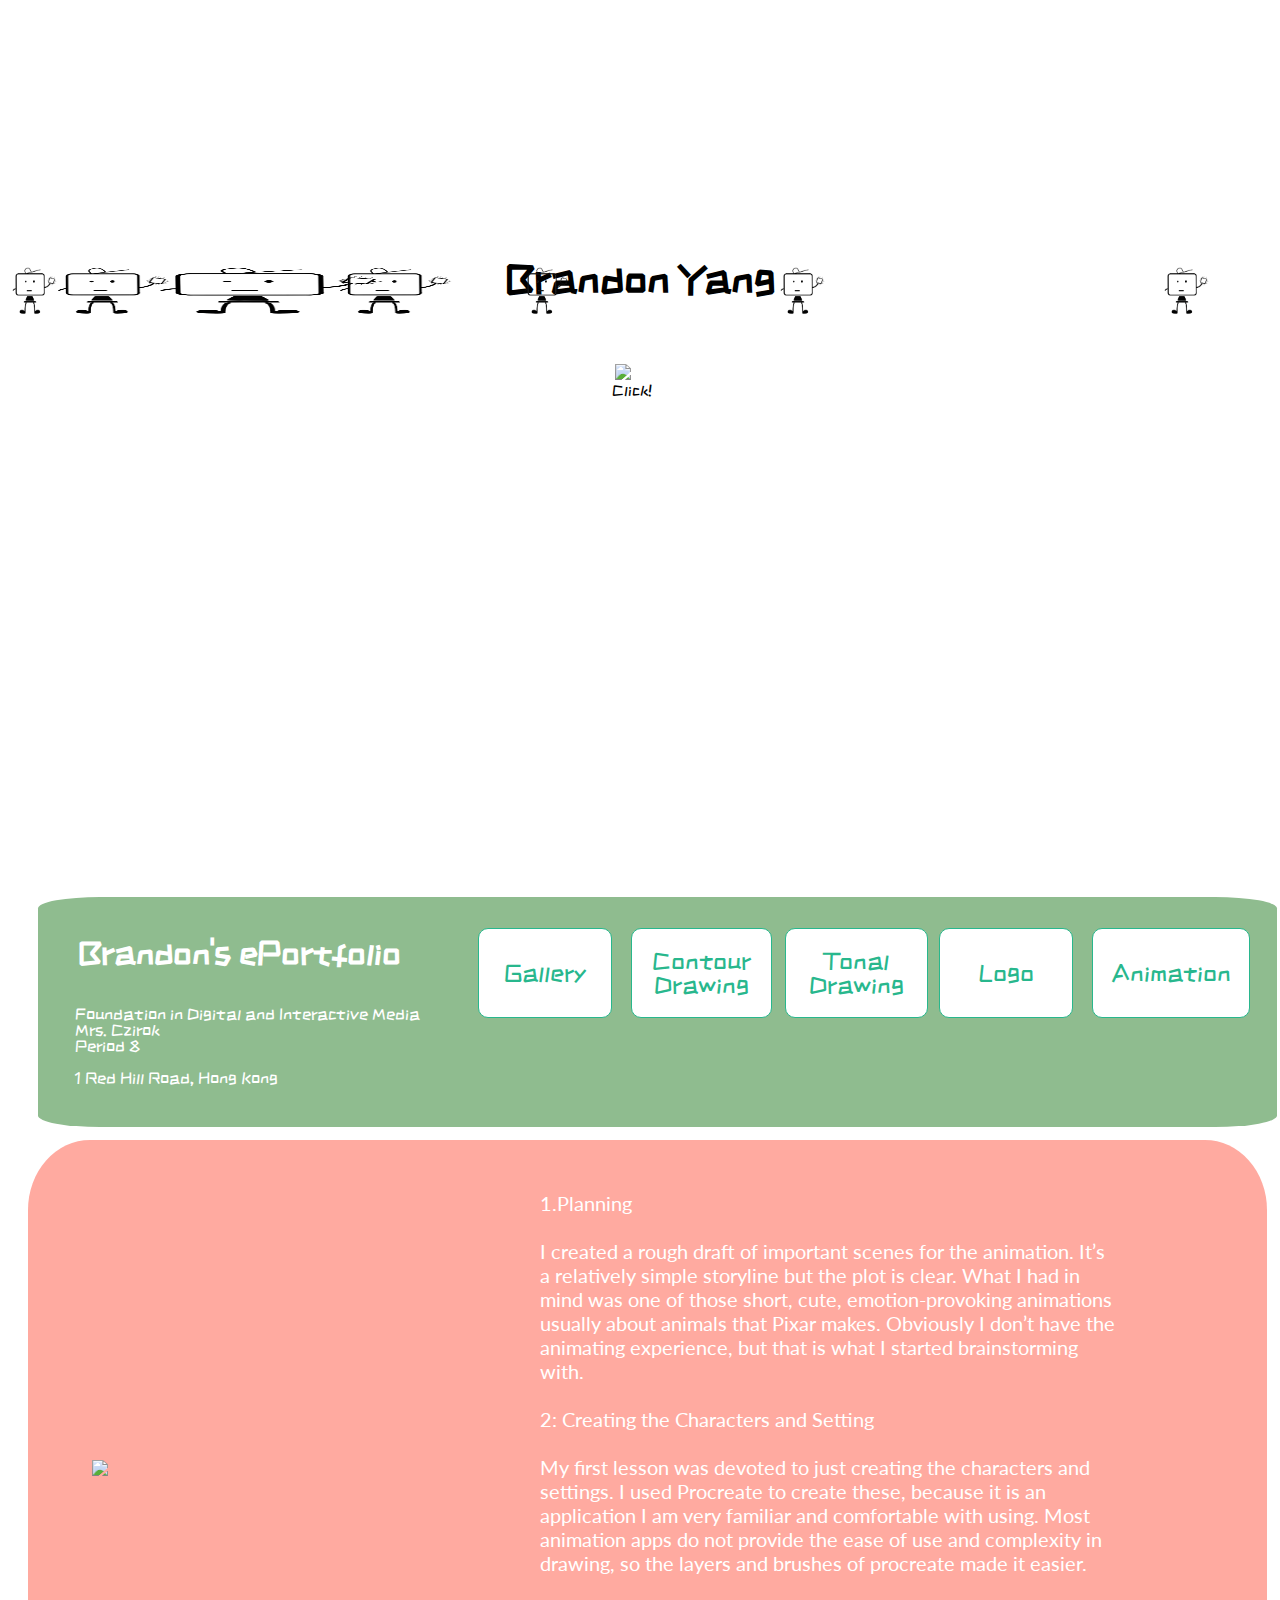
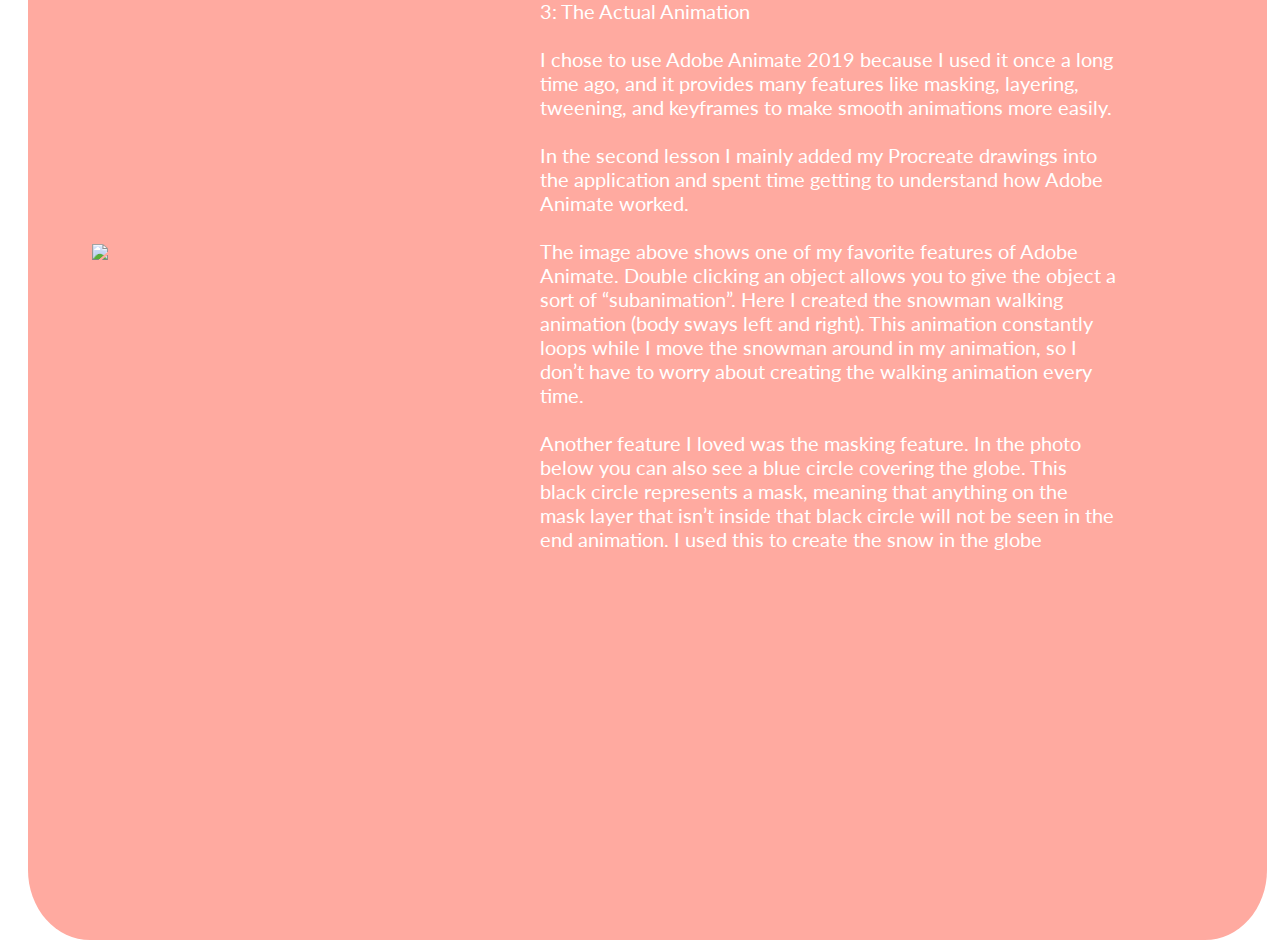
==== animation.html @ 9180cc51 "qf" ====
<!DOCTYPE html>
<html lang="en">

<head>
    <meta charset="UTF-8">
    <title>Brandon's Portfolio</title>

    <link rel="stylesheet" href="css/style.css">


</head>

<body>
    <div id="top">
        <img id="logo" class="logo" src="logo.png" width=50px; height=50px;>
        <img id="logo1" class="logo" src="logo.png" width=50px; height=50px;>
        <img id="logo2" class="logo" src="logo.png" width=50px; height=50px;>
        <img id="logo3" class="logo" src="logo.png" width=50px; height=50px;>
        <img id="logo5" class="logo" src="logo.png" width=50px; height=50px;>
        <img id="logo6" class="logo" src="logo.png" width=50px; height=50px;>
        <img id="logo7" class="logo" src="logo.png" width=50px; height=50px;>


        <h1 id="name">Brandon Yang</h1>

        <a href=#page><img id="arrow" src="https://image.flaticon.com/icons/svg/26/26037.svg"></a>
        <p id=description>Click!</p>


    </div>

    <div id="page">
        <br>
        <div id="header">
            <br>
            <h1 id="mainheader">Brandon's ePortfolio</h1>
            <a href="gallery.html#page"><button onclick="location.href = contour.html;" id="button_one" class="bttn-unite bttn-lg bttn-success" style="font-family:ZCOOL KuaiLe">Gallery</button></a>
          <a href="contour.html#page">  <button id="button_two" class="butts bttn-unite bttn-lg bttn-success" style="font-family:ZCOOL KuaiLe">Contour <br>Drawing</button></a>
            <a href="tonal.html#page"><button id="button_three" class="butts bttn-unite bttn-lg bttn-success" style="font-family:ZCOOL KuaiLe">Tonal <br>Drawing</button></a>
            <a href="logo.html#page"><button id="button_four" class="butts bttn-unite bttn-lg bttn-success" style="font-family:ZCOOL KuaiLe">Logo</button></a>
          <a href="animation.html#page">  <button id="button_five" class="butts bttn-unite bttn-lg bttn-success" style="font-family:ZCOOL KuaiLe">Animation</button></a>
            <br>
            <p id="subheader">Foundation in Digital and Interactive Media<br>Mrs. Czirok<br>Period 8<br><br>1 Red Hill Road, Hong Kong</p>

        </div>


<div id=animationpage>
<iframe id="video" width="560" height="315" src="https://www.youtube.com/embed/IBfqS9n9f0I" frameborder="0" allow="accelerometer; autoplay; encrypted-media; gyroscope; picture-in-picture" allowfullscreen></iframe>
<img id="animation1" style="margin-top:25%;width:30%;" src=images/animation1.png>
<img id="animation2" style="margin-top:55%;width:30%;" src=images/animation2.png>

        <p id="desc">1.Planning<br><br>I created a rough draft of important scenes for the animation. It’s a relatively simple storyline but
the plot is clear. What I had in mind was one of those short, cute, emotion-provoking animations
usually about animals that Pixar makes. Obviously I don’t have the animating experience, but
that is what I started brainstorming with.<br><br>
2: Creating the Characters and Setting<br><br>
My first lesson was devoted to just creating the characters and settings. I used Procreate to
create these, because it is an application I am very familiar and comfortable with using. Most
animation apps do not provide the ease of use and complexity in drawing, so the layers and
brushes of procreate made it easier.<br><br>
3: The Actual Animation<br><br>
I chose to use Adobe Animate 2019 because I used it once a long time ago, and it provides
many features like masking, layering, tweening, and keyframes to make smooth animations
more easily.<br><br>
In the second lesson I mainly added my Procreate drawings into the application and spent time
getting to understand how Adobe Animate worked.<br><br>
The image above shows one of my favorite features of Adobe Animate. Double clicking an
object allows you to give the object a sort of “subanimation”. Here I created the snowman
walking animation (body sways left and right). This animation constantly loops while I move the
snowman around in my animation, so I don’t have to worry about creating the walking animation
every time.<br><br>
Another feature I loved was the masking feature. In the photo below you can also see a blue
circle covering the globe. This black circle represents a mask, meaning that anything on the
mask layer that isn’t inside that black circle will not be seen in the end animation. I used this to
create the snow in the globe

</p>
</div>



    </div>



</body>





</html>
---- css/style.css ----
@import url('https://fonts.googleapis.com/css?family=Lato|Montserrat|Raleway|ZCOOL+KuaiLe|Dokdo');

@font-face {
    font-family: "hacked";
    src: url("fonts/hacked.woff") format("woff")
}

#button_one {
    margin-left: 6%;
    padding: 32px 25px 32px 25px;
    position: absolute;
    margin-top: 1%;
}


#button_two {
    margin-left: 18%;
    padding: 20px 20px 20px 20px;
    position: absolute;
    margin-top: 1%;
}

#button_three {
    margin-left: 30%;
    padding: 20px 23px 20px 23px;
    position: absolute;
    margin-top: 1%;
}

#button_four {
    margin-left: 42%;
    padding: 32px 38px 32px 38px;
    position: absolute;
    margin-top: 1%;
}

#button_five {
    margin-left: 54%;
    padding: 32px 18px 32px 18px;
    position: absolute;
    margin-top: 1%;

}


body {
    background-image: url("https://ak0.picdn.net/shutterstock/videos/31208530/thumb/1.jpg");
}

#name {
    font-family: ZCOOL KuaiLe;
    text-align: center;
    margin-top: 20.5%;
    font-size: 40px;
}

#arrow {
    margin-left: 48%;
    margin-top: 3%;
    width: 50px;
}

#top {
    height: 600px;
}

#mainheader {
    font-family: ZCOOL KuaiLe;
    margin-Left: 40px;

    display: inline-block;
    color: white;
}

#description{
  font-family: ZCOOL KuaiLe;
text-align:center;margin-right:1.3%;font-size:15px;margin-top:-0.1%;
}

#desc{
  font-family: Lato;
  color:white;
  position:absolute;
  margin-top:4%;
  margin-left:40%;
  font-size:20px;
  width:45%;

}

#contour{
  position:absolute;
  margin-left:5%;
  margin-top:3%;
}

#tonalpage{
  width:98%;
  margin-left:1.6%;
  border-radius:5%;
  margin-top:1%;
  height:160%;
  background-color:#ffaaa0;
}

#logopage{
  width:98%;
  margin-left:1.6%;
  border-radius:5%;
  margin-top:1%;
  height:140%;
  background-color:#ffaaa0;
}

#logo{
  position:absolute;
  margin-left:3%;
  margin-top:50px;
  width:10%;
}
#logo1{
  position:absolute;
  margin-left:5%;
  margin-top:26%;
  width:20%;
}
#logo2{
  position:absolute;
  margin-left:5%;
  margin-top:10%;
  width:10%;
}

#animationpage{
  width:98%;
  margin-left:1.6%;
  border-radius:5%;
  margin-top:1%;
  height:140%;
  background-color:#ffaaa0;
}

#video{
  position:absolute;
  margin-left:3%;
  margin-top:5%;

}
#animation1{
  position:absolute;
  margin-left:5%;
  margin-top:20%;
  width:20%;
}
#animation2{
  position:absolute;
  margin-left:5%;
  margin-top:40%;
  width:10%;
}

}
#animation3{
  position:absolute;
  margin-left:5%;
  margin-top:60%;
  width:10%;
}

#tonal{
  position:absolute;
  margin-left:5%;
  margin-top:3%;
  width:30%;
}
#tonal1{
  position:absolute;
  margin-left:5%;
  margin-top:26%;
  width:30%;
}
#tonal2{
  position:absolute;
  margin-left:5%;
  margin-top:51%;
  width:30%;
}
#email{
  font-family: Lato;
  color:white;
  position:absolute;
  margin-top:25%;
  margin-left:5%;
  font-size:20px;

}

#header {
    background-color: darkseagreen;
    margin-left: 30px;
    width: 98%;
    height: 23%;
    margin-top: 20px;
    border-radius:5%;

}

#page {
    width: 100%;
    height: 1000px;

}

#logo {
    margin-left: 3%;
    margin-top: 6px;
}

#logo1 {
    margin-left: 10%;
    margin-top: 6px;

}

#logo2 {
    margin-left: 25%;
    margin-top: 6px;

}

#logo3 {
    margin-left: 40%;
    margin-top: 6px;

}

#logo5 {
    margin-left: 60%;
    margin-top: 6px;

}

#logo6 {
    margin-left: 70%x;
    margin-top: 6px;

}

#logo7 {
    margin-left: 90%;
    margin-top: 6px;

}

.logo {
    position: absolute;
}

#subheader {
    font-family: ZCOOL KuaiLe;
    margin-top: ;
    display: inline-block;
    color: white;
    margin-left: 3%;
}

#home{
  width:98%;
  margin-left:1.6%;
  border-radius:5%;
  margin-top:1%;
  height:60%;
  background-color:#ffaaa0;
}













.bttn-default {
    color: #fff;
}

.bttn-primary,
.bttn,
.bttn-lg,
.bttn-md,
.bttn-sm,
.bttn-xs {
    color: #1d89ff;
}

.bttn-warning {
    color: #feab3a;
}

.bttn-danger {
    color: #ff5964;
}

.bttn-success {
    color: #28b78d;
}

.bttn-royal {
    color: #bd2df5;
}

.bttn,
.bttn-lg,
.bttn-md,
.bttn-sm,
.bttn-xs {
    margin: 0;
    padding: 0;
    border-width: 0;
    border-color: transparent;
    background: transparent;
    font-weight: 400;
    cursor: pointer;
    position: relative;
}

.bttn-lg {
    padding: 8px 15px;
    font-size: 24px;
    font-family: inherit;
}

.bttn-md {
    font-size: 20px;
    font-family: inherit;
    padding: 5px 12px;
}

.bttn-sm {
    padding: 4px 10px;
    font-size: 16px;
    font-family: inherit;
}

.bttn-xs {
    padding: 3px 8px;
    font-size: 12px;
    font-family: inherit;
}

.bttn-unite {
    margin: 0;
    padding: 0;
    border-width: 0;
    border-color: transparent;
    background: transparent;
    font-weight: 400;
    cursor: pointer;
    position: relative;
    font-size: 20px;
    font-family: inherit;
    padding: 5px 12px;
    z-index: 0;
    overflow: hidden;
    border: 1px solid #1d89ff;
    border-radius: 10px;
    background: #fff;
    color: #1d89ff;
    -webkit-transition: color 0.3s cubic-bezier(0.02, 0.01, 0.47, 1), border-color 0.3s cubic-bezier(0.02, 0.01, 0.47, 1);
    transition: color 0.3s cubic-bezier(0.02, 0.01, 0.47, 1), border-color 0.3s cubic-bezier(0.02, 0.01, 0.47, 1);
}

.bttn-unite:before {
    position: absolute;
    top: 0;
    left: 0;
    width: 100%;
    height: 120%;
    background: #d6e3ff;
    content: '';
    opacity: 0;
    z-index: -1;
    -webkit-transition: opacity 0.15s cubic-bezier(0.02, 0.01, 0.47, 1), -webkit-transform 0.15s cubic-bezier(0.02, 0.01, 0.47, 1);
    transition: opacity 0.15s cubic-bezier(0.02, 0.01, 0.47, 1), -webkit-transform 0.15s cubic-bezier(0.02, 0.01, 0.47, 1);
    transition: transform 0.15s cubic-bezier(0.02, 0.01, 0.47, 1), opacity 0.15s cubic-bezier(0.02, 0.01, 0.47, 1);
    transition: transform 0.15s cubic-bezier(0.02, 0.01, 0.47, 1), opacity 0.15s cubic-bezier(0.02, 0.01, 0.47, 1), -webkit-transform 0.15s cubic-bezier(0.02, 0.01, 0.47, 1);
    -webkit-transform: translate3d(-110%, -10%, 0) skewX(-20deg);
    transform: translate3d(-110%, -10%, 0) skewX(-20deg);
}

.bttn-unite:after {
    position: absolute;
    top: 0;
    left: 0;
    width: 100%;
    height: 120%;
    background: rgba(214, 227, 255, 0.7);
    content: '';
    opacity: 0;
    z-index: -1;
    -webkit-transition: opacity 0.15s cubic-bezier(0.02, 0.01, 0.47, 1), -webkit-transform 0.15s cubic-bezier(0.02, 0.01, 0.47, 1);
    transition: opacity 0.15s cubic-bezier(0.02, 0.01, 0.47, 1), -webkit-transform 0.15s cubic-bezier(0.02, 0.01, 0.47, 1);
    transition: transform 0.15s cubic-bezier(0.02, 0.01, 0.47, 1), opacity 0.15s cubic-bezier(0.02, 0.01, 0.47, 1);
    transition: transform 0.15s cubic-bezier(0.02, 0.01, 0.47, 1), opacity 0.15s cubic-bezier(0.02, 0.01, 0.47, 1), -webkit-transform 0.15s cubic-bezier(0.02, 0.01, 0.47, 1);
    -webkit-transform: translate3d(110%, -10%, 0) skewX(-20deg);
    transform: translate3d(110%, -10%, 0) skewX(-20deg);
}

.bttn-unite:hover,
.bttn-unite:focus {
    box-shadow: 0 1px 8px rgba(58, 51, 53, 0.3);
    color: #1d89ff;
    -webkit-transition: all 0.5s cubic-bezier(0.02, 0.01, 0.47, 1);
    transition: all 0.5s cubic-bezier(0.02, 0.01, 0.47, 1);
}

.bttn-unite:hover:before,
.bttn-unite:focus:before {
    opacity: 1;
    -webkit-transition: opacity 0.25s cubic-bezier(0.02, 0.01, 0.47, 1), -webkit-transform 0.25s cubic-bezier(0.02, 0.01, 0.47, 1);
    transition: opacity 0.25s cubic-bezier(0.02, 0.01, 0.47, 1), -webkit-transform 0.25s cubic-bezier(0.02, 0.01, 0.47, 1);
    transition: transform 0.25s cubic-bezier(0.02, 0.01, 0.47, 1), opacity 0.25s cubic-bezier(0.02, 0.01, 0.47, 1);
    transition: transform 0.25s cubic-bezier(0.02, 0.01, 0.47, 1), opacity 0.25s cubic-bezier(0.02, 0.01, 0.47, 1), -webkit-transform 0.25s cubic-bezier(0.02, 0.01, 0.47, 1);
    -webkit-transform: translate3d(-50%, -10%, 0) skewX(-20deg);
    transform: translate3d(-50%, -10%, 0) skewX(-20deg);
}

.bttn-unite:hover:after,
.bttn-unite:focus:after {
    opacity: 1;
    -webkit-transition: opacity 0.25s cubic-bezier(0.02, 0.01, 0.47, 1), -webkit-transform 0.25s cubic-bezier(0.02, 0.01, 0.47, 1);
    transition: opacity 0.25s cubic-bezier(0.02, 0.01, 0.47, 1), -webkit-transform 0.25s cubic-bezier(0.02, 0.01, 0.47, 1);
    transition: transform 0.25s cubic-bezier(0.02, 0.01, 0.47, 1), opacity 0.25s cubic-bezier(0.02, 0.01, 0.47, 1);
    transition: transform 0.25s cubic-bezier(0.02, 0.01, 0.47, 1), opacity 0.25s cubic-bezier(0.02, 0.01, 0.47, 1), -webkit-transform 0.25s cubic-bezier(0.02, 0.01, 0.47, 1);
    -webkit-transform: translate3d(50%, -10%, 0) skewX(-20deg);
    transform: translate3d(50%, -10%, 0) skewX(-20deg);
}

.bttn-unite.bttn-xs {
    padding: 3px 8px;
    font-size: 12px;
    font-family: inherit;
}

.bttn-unite.bttn-xs:hover,
.bttn-unite.bttn-xs:focus {
    box-shadow: 0 1px 4px rgba(58, 51, 53, 0.3);
}

.bttn-unite.bttn-sm {
    padding: 4px 10px;
    font-size: 16px;
    font-family: inherit;
}

.bttn-unite.bttn-sm:hover,
.bttn-unite.bttn-sm:focus {
    box-shadow: 0 1px 6px rgba(58, 51, 53, 0.3);
}

.bttn-unite.bttn-md {
    font-size: 20px;
    font-family: inherit;
    padding: 5px 12px;
}

.bttn-unite.bttn-md:hover,
.bttn-unite.bttn-md:focus {
    box-shadow: 0 1px 8px rgba(58, 51, 53, 0.3);
}

.bttn-unite.bttn-lg {
    padding: 8px 15px;
    font-size: 24px;
    font-family: inherit;
}

.bttn-unite.bttn-lg:hover,
.bttn-unite.bttn-lg:focus {
    box-shadow: 0 1px 10px rgba(58, 51, 53, 0.3);
}

.bttn-unite.bttn-default {
    border-color: #1d89ff;
    color: #1d89ff;
}

.bttn-unite.bttn-default:hover,
.bttn-unite.bttn-default:focus {
    background: #d6e3ff;
    color: #1d89ff;
}

.bttn-unite.bttn-default:before {
    background: #a7c3ff;
}

.bttn-unite.bttn-default:after {
    background: #d6e3ff;
}

.bttn-unite.bttn-primary {
    border-color: #1d89ff;
    color: #1d89ff;
}

.bttn-unite.bttn-primary:hover,
.bttn-unite.bttn-primary:focus {
    background: #1d89ff;
    color: #fff;
}

.bttn-unite.bttn-primary:before {
    background: #006de3;
}

.bttn-unite.bttn-primary:after {
    background: #1d89ff;
}

.bttn-unite.bttn-warning {
    border-color: #feab3a;
    color: #feab3a;
}

.bttn-unite.bttn-warning:hover,
.bttn-unite.bttn-warning:focus {
    background: #feab3a;
    color: #fff;
}

.bttn-unite.bttn-warning:before {
    background: #f89001;
}

.bttn-unite.bttn-warning:after {
    background: #feab3a;
}

.bttn-unite.bttn-danger {
    border-color: #ff5964;
    color: #ff5964;
}

.bttn-unite.bttn-danger:hover,
.bttn-unite.bttn-danger:focus {
    background: #ff5964;
    color: #fff;
}

.bttn-unite.bttn-danger:before {
    background: #ff1424;
}

.bttn-unite.bttn-danger:after {
    background: #ff5964;
}

.bttn-unite.bttn-success {
    border-color: #28b78d;
    color: #28b78d;
}

.bttn-unite.bttn-success:hover,
.bttn-unite.bttn-success:focus {
    background: #28b78d;
    color: #fff;
}

.bttn-unite.bttn-success:before {
    background: #209271;
}

.bttn-unite.bttn-success:after {
    background: #28b78d;
}

.bttn-unite.bttn-royal {
    border-color: #bd2df5;
    color: #bd2df5;
}

.bttn-unite.bttn-royal:hover,
.bttn-unite.bttn-royal:focus {
    background: #bd2df5;
    color: #fff;
}

.bttn-unite.bttn-royal:before {
    background: #a20bdd;
}

.bttn-unite.bttn-royal:after {
    background: #bd2df5;
}
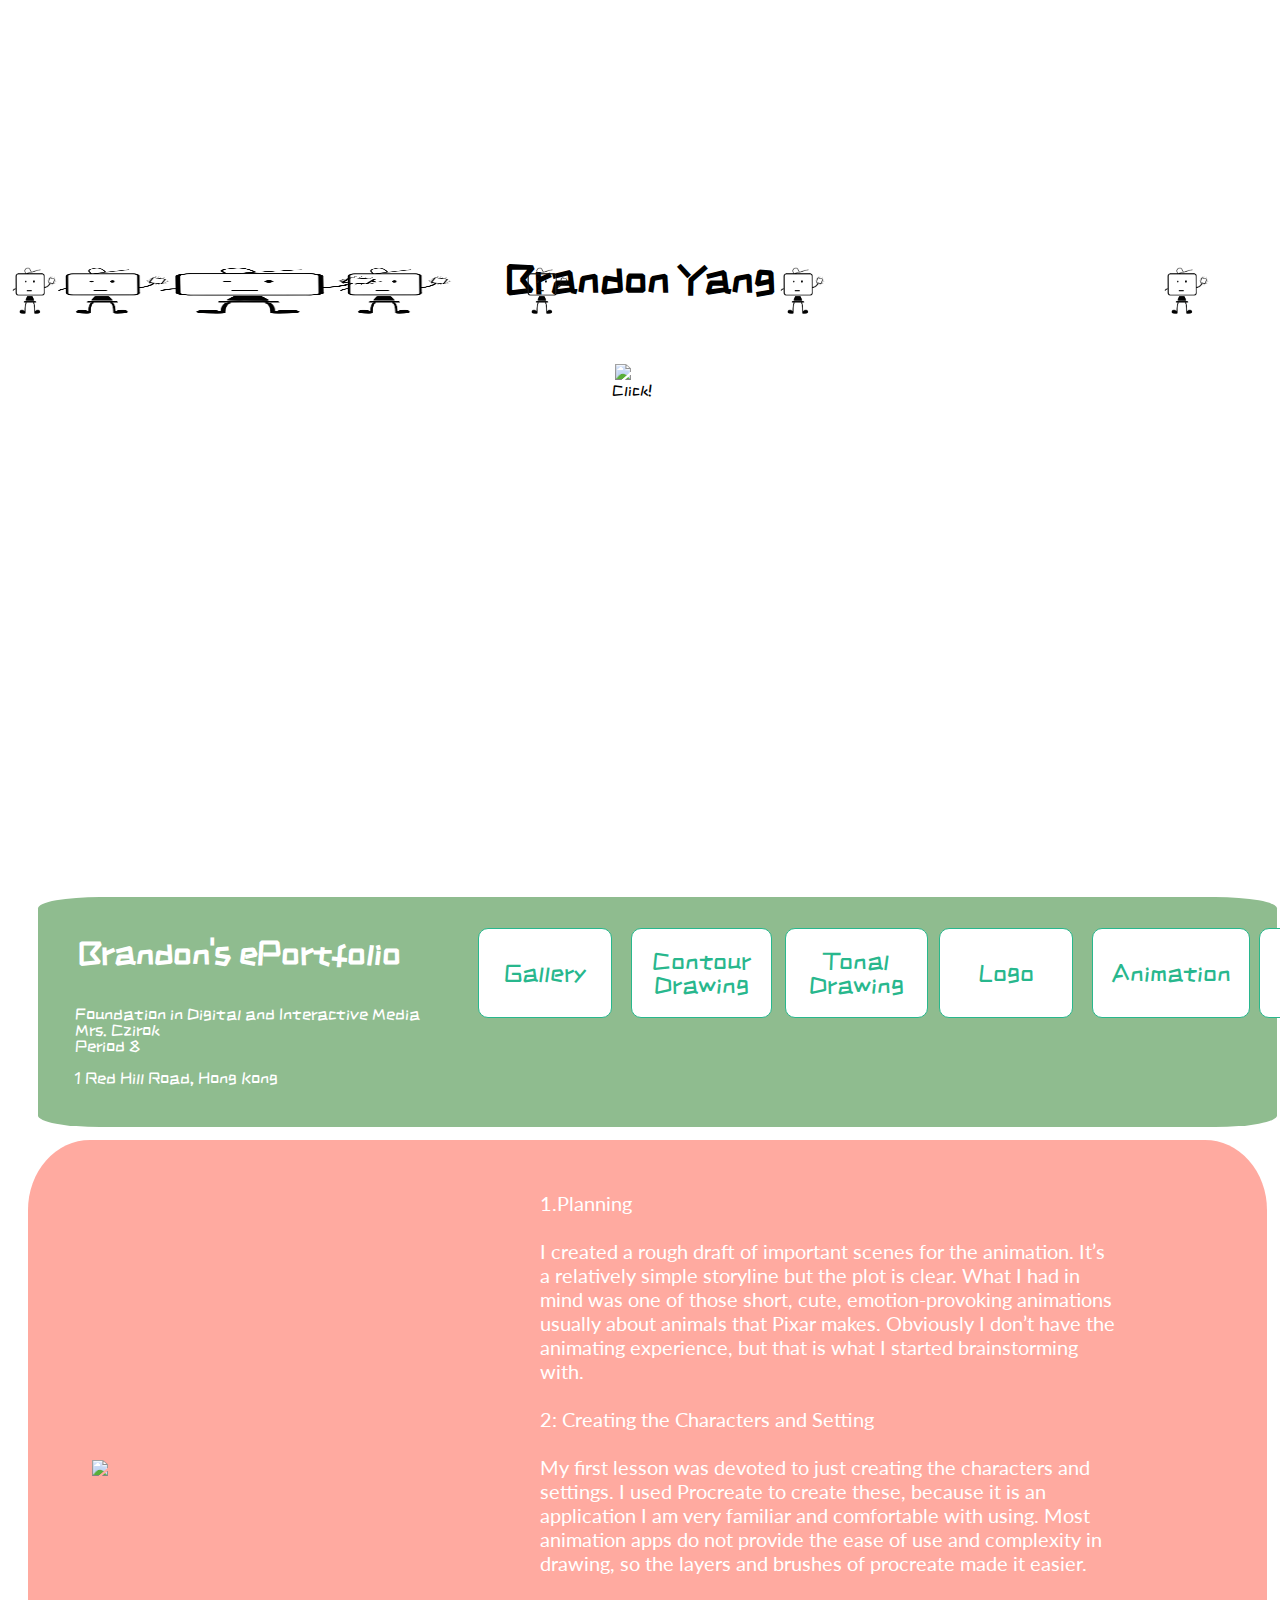
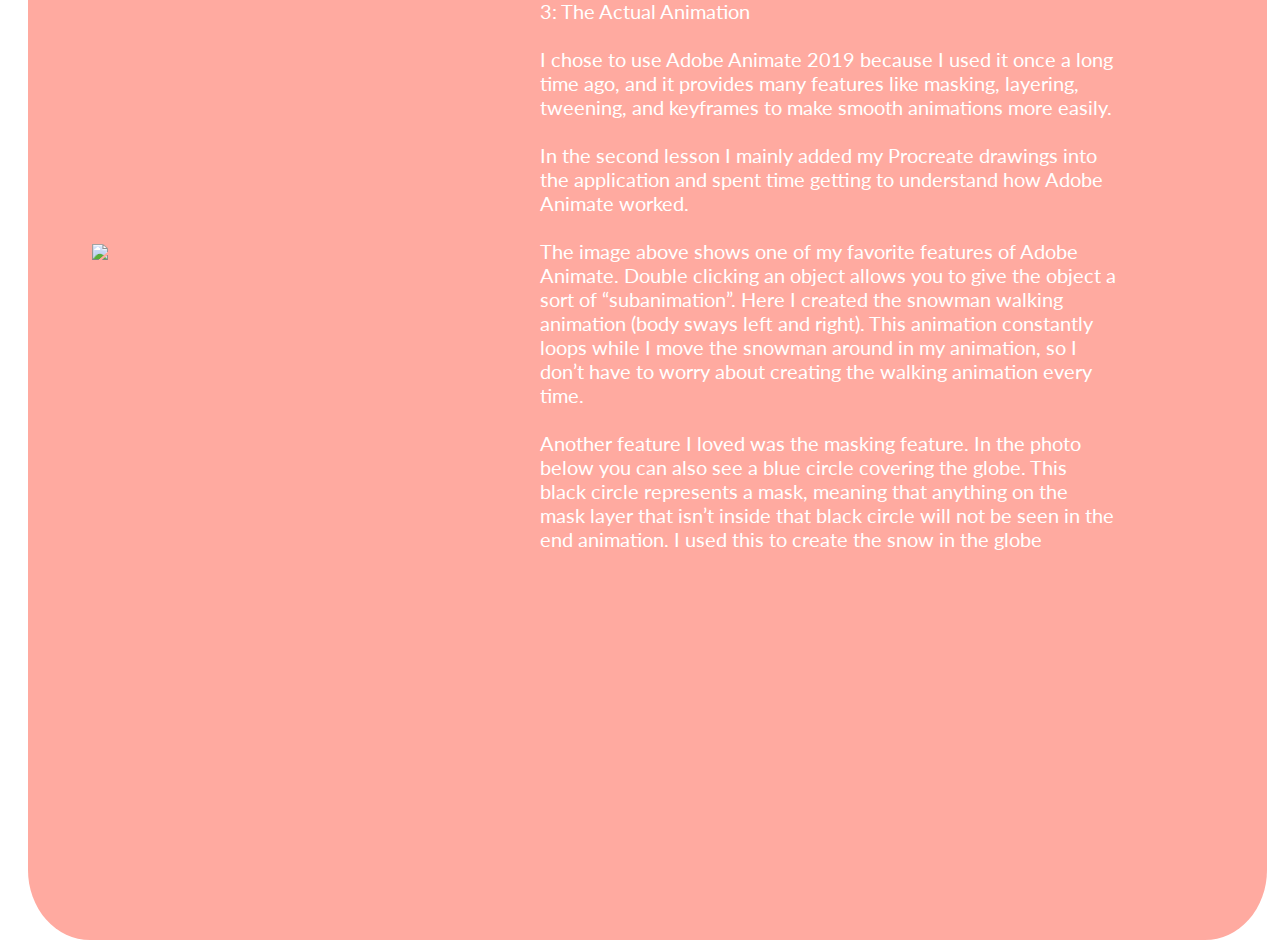
==== commit 6ee82419: "ff" ====
--- a/animation.html
+++ b/animation.html
@@ -39,6 +39,10 @@
             <a href="tonal.html#page"><button id="button_three" class="butts bttn-unite bttn-lg bttn-success" style="font-family:ZCOOL KuaiLe">Tonal <br>Drawing</button></a>
             <a href="logo.html#page"><button id="button_four" class="butts bttn-unite bttn-lg bttn-success" style="font-family:ZCOOL KuaiLe">Logo</button></a>
           <a href="animation.html#page">  <button id="button_five" class="butts bttn-unite bttn-lg bttn-success" style="font-family:ZCOOL KuaiLe">Animation</button></a>
+          <a href="index.html#page">  <button id="button_five" class="butts bttn-unite bttn-lg bttn-success" style="font-family:ZCOOL KuaiLe;margin-left:67%;padding: 32px 30px 32px 30px;
+        ">Home</button></a>
+
+
             <br>
             <p id="subheader">Foundation in Digital and Interactive Media<br>Mrs. Czirok<br>Period 8<br><br>1 Red Hill Road, Hong Kong</p>
 
@@ -47,8 +51,8 @@
 
 <div id=animationpage>
 <iframe id="video" width="560" height="315" src="https://www.youtube.com/embed/IBfqS9n9f0I" frameborder="0" allow="accelerometer; autoplay; encrypted-media; gyroscope; picture-in-picture" allowfullscreen></iframe>
-<img id="animation1" style="margin-top:25%;width:30%;" src=images/animation1.png>
-<img id="animation2" style="margin-top:55%;width:30%;" src=images/animation2.png>
+<img id="animation1" style="margin-top:25%;width:30%;" src="images/animation1.png">
+<img id="animation2" style="margin-top:55%;width:30%;" src="images/animation2.png">
 
         <p id="desc">1.Planning<br><br>I created a rough draft of important scenes for the animation. It’s a relatively simple storyline but
 the plot is clear. What I had in mind was one of those short, cute, emotion-provoking animations
